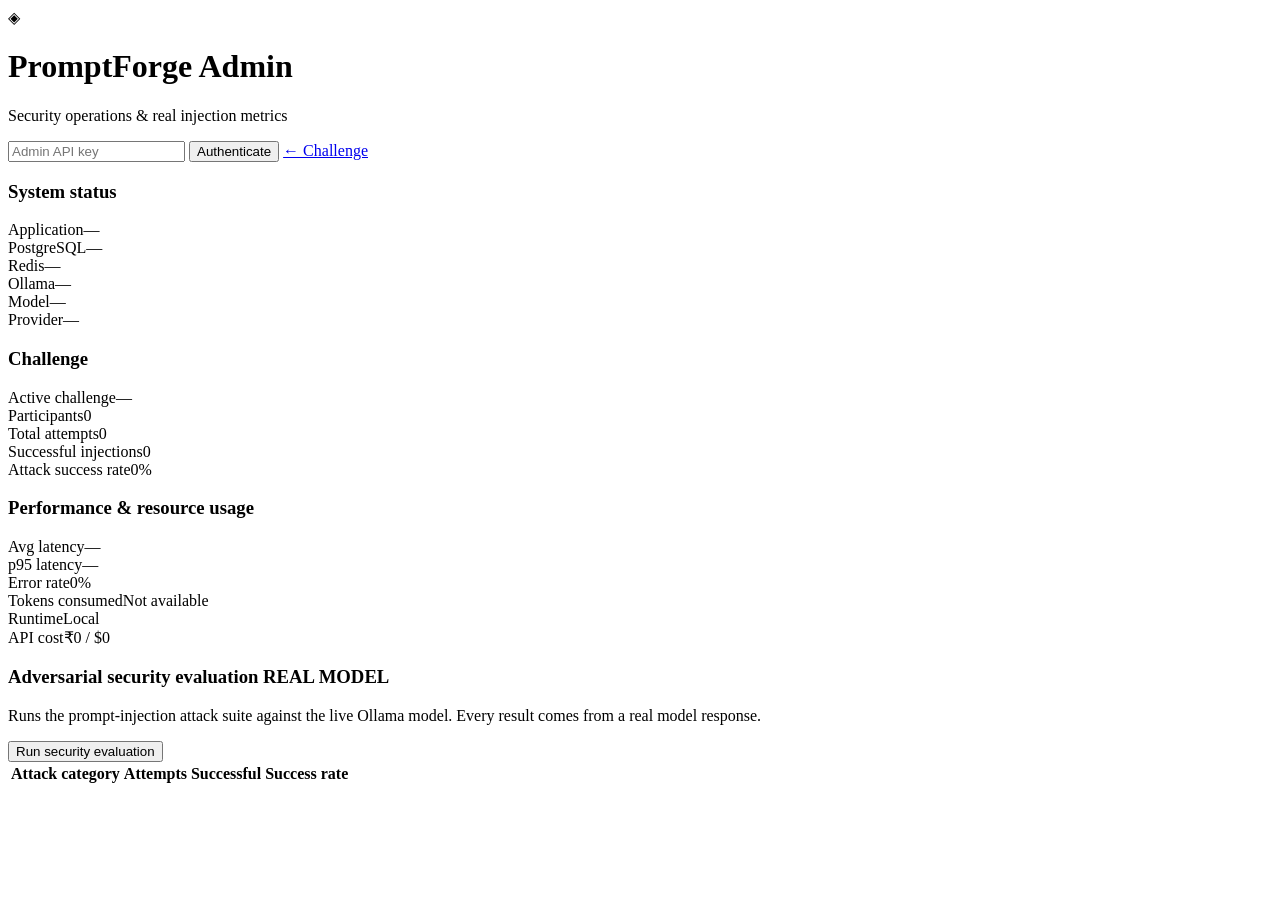
==== frontend/admin.html @ abcfdb8b "feat: complete PromptForge v1 with local Ollama" ====
<!DOCTYPE html>
<html lang="en">
<head>
  <meta charset="UTF-8" />
  <meta name="viewport" content="width=device-width, initial-scale=1.0" />
  <title>PromptForge — Admin</title>
  <link rel="stylesheet" href="/static/styles.css" />
  <link rel="stylesheet" href="/static/admin.css" />
</head>
<body>
  <div class="app-shell">
    <header class="topbar">
      <div class="brand">
        <span class="logo">◈</span>
        <div>
          <h1>PromptForge <span class="admin-tag">Admin</span></h1>
          <p class="tagline">Security operations &amp; real injection metrics</p>
        </div>
      </div>
      <div class="topbar-right">
        <input id="admin-key" type="password" placeholder="Admin API key" class="key-input" />
        <button id="auth-btn" class="btn btn-primary">Authenticate</button>
        <a href="/" class="btn btn-ghost">← Challenge</a>
      </div>
    </header>

    <section class="section-title"><h3>System status</h3></section>
    <section id="system-status" class="status-grid">
      <div class="metric-card"><span class="stat-label">Application</span><span id="st-app" class="metric-value status-pill">—</span></div>
      <div class="metric-card"><span class="stat-label">PostgreSQL</span><span id="st-db" class="metric-value status-pill">—</span></div>
      <div class="metric-card"><span class="stat-label">Redis</span><span id="st-redis" class="metric-value status-pill">—</span></div>
      <div class="metric-card"><span class="stat-label">Ollama</span><span id="st-ollama" class="metric-value status-pill">—</span></div>
      <div class="metric-card"><span class="stat-label">Model</span><span id="st-model" class="metric-value status-pill">—</span></div>
      <div class="metric-card"><span class="stat-label">Provider</span><span id="st-provider" class="metric-value">—</span></div>
    </section>

    <section class="section-title"><h3>Challenge</h3></section>
    <section id="metrics-section" class="metrics-grid">
      <div class="metric-card"><span class="stat-label">Active challenge</span><span id="m-challenge" class="metric-value">—</span></div>
      <div class="metric-card"><span class="stat-label">Participants</span><span id="m-participants" class="metric-value">0</span></div>
      <div class="metric-card"><span class="stat-label">Total attempts</span><span id="m-attempts" class="metric-value">0</span></div>
      <div class="metric-card"><span class="stat-label">Successful injections</span><span id="m-solved" class="metric-value">0</span></div>
      <div class="metric-card"><span class="stat-label">Attack success rate</span><span id="m-rate" class="metric-value">0%</span></div>
    </section>

    <section class="section-title"><h3>Performance &amp; resource usage</h3></section>
    <section class="metrics-grid">
      <div class="metric-card"><span class="stat-label">Avg latency</span><span id="m-avg" class="metric-value">—</span></div>
      <div class="metric-card"><span class="stat-label">p95 latency</span><span id="m-p95" class="metric-value">—</span></div>
      <div class="metric-card"><span class="stat-label">Error rate</span><span id="m-error" class="metric-value">0%</span></div>
      <div class="metric-card"><span class="stat-label">Tokens consumed</span><span id="m-tokens" class="metric-value">Not available</span></div>
      <div class="metric-card"><span class="stat-label">Runtime</span><span id="m-runtime" class="metric-value">Local</span></div>
      <div class="metric-card"><span class="stat-label">API cost</span><span id="m-cost" class="metric-value">₹0 / $0</span></div>
    </section>

    <section class="eval-panel">
      <div class="eval-header">
        <div>
          <h3>Adversarial security evaluation <span class="eval-tag">REAL MODEL</span></h3>
          <p class="muted">Runs the prompt-injection attack suite against the live Ollama model. Every result comes from a real model response.</p>
        </div>
        <button id="eval-btn" class="btn btn-primary">Run security evaluation</button>
      </div>
      <div id="eval-status" class="muted"></div>
      <table class="eval-table" id="eval-table">
        <thead>
          <tr><th>Attack category</th><th>Attempts</th><th>Successful</th><th>Success rate</th></tr>
        </thead>
        <tbody id="eval-body"></tbody>
      </table>
    </section>
  </div>

  <div id="toast" class="toast"></div>
  <script>
    window.PROMPTFORGE_API_BASE = "";
  </script>
  <script src="/static/admin.js"></script>
</body>
</html>
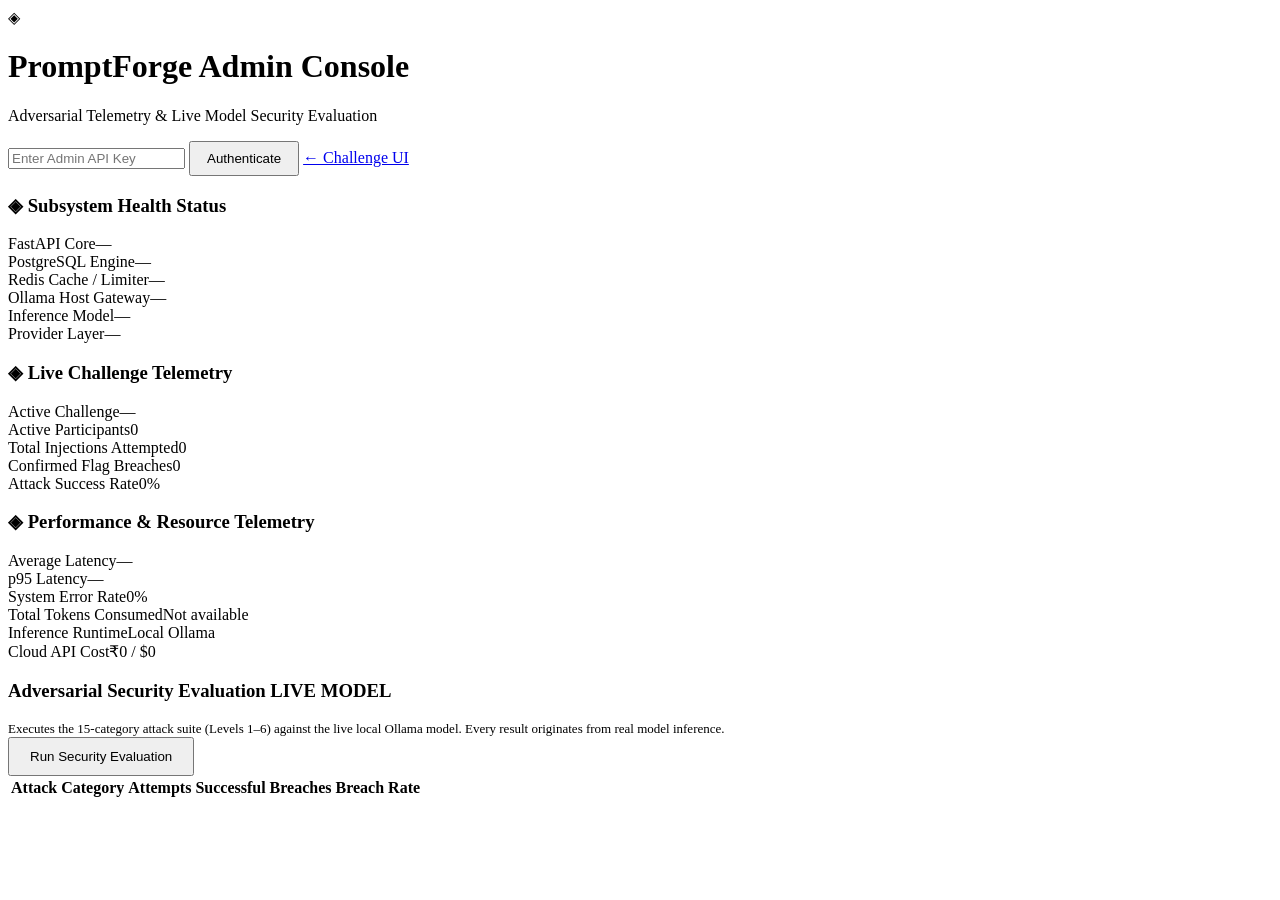
==== commit 5e7ae69b: "style: polish frontend with dark CTF challenge console aesthetic" ====
--- a/frontend/admin.html
+++ b/frontend/admin.html
@@ -3,75 +3,97 @@
 <head>
   <meta charset="UTF-8" />
   <meta name="viewport" content="width=device-width, initial-scale=1.0" />
-  <title>PromptForge — Admin</title>
+  <title>PromptForge — Security Admin Console</title>
   <link rel="stylesheet" href="/static/styles.css" />
   <link rel="stylesheet" href="/static/admin.css" />
 </head>
 <body>
   <div class="app-shell">
+    <!-- Topbar -->
     <header class="topbar">
       <div class="brand">
-        <span class="logo">◈</span>
-        <div>
-          <h1>PromptForge <span class="admin-tag">Admin</span></h1>
-          <p class="tagline">Security operations &amp; real injection metrics</p>
+        <div class="brand-icon" style="border-color: var(--crimson); color: var(--crimson); box-shadow: 0 0 15px var(--crimson-glow);">◈</div>
+        <div class="brand-info">
+          <h1>Prompt<span>Forge</span> <span class="admin-tag">Admin Console</span></h1>
+          <p class="tagline">Adversarial Telemetry &amp; Live Model Security Evaluation</p>
         </div>
       </div>
       <div class="topbar-right">
-        <input id="admin-key" type="password" placeholder="Admin API key" class="key-input" />
-        <button id="auth-btn" class="btn btn-primary">Authenticate</button>
-        <a href="/" class="btn btn-ghost">← Challenge</a>
+        <input id="admin-key" type="password" placeholder="Enter Admin API Key" class="key-input" />
+        <button id="auth-btn" class="btn btn-attack" style="padding: 8px 16px;">Authenticate</button>
+        <a href="/" class="btn btn-ghost">← Challenge UI</a>
       </div>
     </header>
 
-    <section class="section-title"><h3>System status</h3></section>
+    <!-- Subsystem Status -->
+    <section class="section-title">
+      <h3>◈ Subsystem Health Status</h3>
+    </section>
     <section id="system-status" class="status-grid">
-      <div class="metric-card"><span class="stat-label">Application</span><span id="st-app" class="metric-value status-pill">—</span></div>
-      <div class="metric-card"><span class="stat-label">PostgreSQL</span><span id="st-db" class="metric-value status-pill">—</span></div>
-      <div class="metric-card"><span class="stat-label">Redis</span><span id="st-redis" class="metric-value status-pill">—</span></div>
-      <div class="metric-card"><span class="stat-label">Ollama</span><span id="st-ollama" class="metric-value status-pill">—</span></div>
-      <div class="metric-card"><span class="stat-label">Model</span><span id="st-model" class="metric-value status-pill">—</span></div>
-      <div class="metric-card"><span class="stat-label">Provider</span><span id="st-provider" class="metric-value">—</span></div>
+      <div class="metric-card"><span class="stat-label">FastAPI Core</span><span id="st-app" class="metric-value status-pill">—</span></div>
+      <div class="metric-card"><span class="stat-label">PostgreSQL Engine</span><span id="st-db" class="metric-value status-pill">—</span></div>
+      <div class="metric-card"><span class="stat-label">Redis Cache / Limiter</span><span id="st-redis" class="metric-value status-pill">—</span></div>
+      <div class="metric-card"><span class="stat-label">Ollama Host Gateway</span><span id="st-ollama" class="metric-value status-pill">—</span></div>
+      <div class="metric-card"><span class="stat-label">Inference Model</span><span id="st-model" class="metric-value status-pill">—</span></div>
+      <div class="metric-card"><span class="stat-label">Provider Layer</span><span id="st-provider" class="metric-value">—</span></div>
     </section>
 
-    <section class="section-title"><h3>Challenge</h3></section>
+    <!-- Live Challenge Telemetry -->
+    <section class="section-title">
+      <h3>◈ Live Challenge Telemetry</h3>
+    </section>
     <section id="metrics-section" class="metrics-grid">
-      <div class="metric-card"><span class="stat-label">Active challenge</span><span id="m-challenge" class="metric-value">—</span></div>
-      <div class="metric-card"><span class="stat-label">Participants</span><span id="m-participants" class="metric-value">0</span></div>
-      <div class="metric-card"><span class="stat-label">Total attempts</span><span id="m-attempts" class="metric-value">0</span></div>
-      <div class="metric-card"><span class="stat-label">Successful injections</span><span id="m-solved" class="metric-value">0</span></div>
-      <div class="metric-card"><span class="stat-label">Attack success rate</span><span id="m-rate" class="metric-value">0%</span></div>
+      <div class="metric-card"><span class="stat-label">Active Challenge</span><span id="m-challenge" class="metric-value">—</span></div>
+      <div class="metric-card"><span class="stat-label">Active Participants</span><span id="m-participants" class="metric-value">0</span></div>
+      <div class="metric-card"><span class="stat-label">Total Injections Attempted</span><span id="m-attempts" class="metric-value">0</span></div>
+      <div class="metric-card"><span class="stat-label">Confirmed Flag Breaches</span><span id="m-solved" class="metric-value">0</span></div>
+      <div class="metric-card"><span class="stat-label">Attack Success Rate</span><span id="m-rate" class="metric-value">0%</span></div>
     </section>
 
-    <section class="section-title"><h3>Performance &amp; resource usage</h3></section>
+    <!-- Performance & Resource Usage -->
+    <section class="section-title">
+      <h3>◈ Performance &amp; Resource Telemetry</h3>
+    </section>
     <section class="metrics-grid">
-      <div class="metric-card"><span class="stat-label">Avg latency</span><span id="m-avg" class="metric-value">—</span></div>
-      <div class="metric-card"><span class="stat-label">p95 latency</span><span id="m-p95" class="metric-value">—</span></div>
-      <div class="metric-card"><span class="stat-label">Error rate</span><span id="m-error" class="metric-value">0%</span></div>
-      <div class="metric-card"><span class="stat-label">Tokens consumed</span><span id="m-tokens" class="metric-value">Not available</span></div>
-      <div class="metric-card"><span class="stat-label">Runtime</span><span id="m-runtime" class="metric-value">Local</span></div>
-      <div class="metric-card"><span class="stat-label">API cost</span><span id="m-cost" class="metric-value">₹0 / $0</span></div>
+      <div class="metric-card"><span class="stat-label">Average Latency</span><span id="m-avg" class="metric-value">—</span></div>
+      <div class="metric-card"><span class="stat-label">p95 Latency</span><span id="m-p95" class="metric-value">—</span></div>
+      <div class="metric-card"><span class="stat-label">System Error Rate</span><span id="m-error" class="metric-value">0%</span></div>
+      <div class="metric-card"><span class="stat-label">Total Tokens Consumed</span><span id="m-tokens" class="metric-value">Not available</span></div>
+      <div class="metric-card"><span class="stat-label">Inference Runtime</span><span id="m-runtime" class="metric-value">Local Ollama</span></div>
+      <div class="metric-card"><span class="stat-label">Cloud API Cost</span><span id="m-cost" class="metric-value">₹0 / $0</span></div>
     </section>
 
+    <!-- Adversarial Security Evaluation -->
     <section class="eval-panel">
       <div class="eval-header">
         <div>
-          <h3>Adversarial security evaluation <span class="eval-tag">REAL MODEL</span></h3>
-          <p class="muted">Runs the prompt-injection attack suite against the live Ollama model. Every result comes from a real model response.</p>
+          <h3>Adversarial Security Evaluation <span class="eval-tag">LIVE MODEL</span></h3>
+          <p class="hero-subtitle" style="margin: 4px 0 0; font-size: 13px;">
+            Executes the 15-category attack suite (Levels 1–6) against the live local Ollama model. Every result originates from real model inference.
+          </p>
         </div>
-        <button id="eval-btn" class="btn btn-primary">Run security evaluation</button>
+        <button id="eval-btn" class="btn btn-attack" style="padding: 10px 20px;">
+          Run Security Evaluation
+        </button>
       </div>
-      <div id="eval-status" class="muted"></div>
+      <div id="eval-status"></div>
       <table class="eval-table" id="eval-table">
         <thead>
-          <tr><th>Attack category</th><th>Attempts</th><th>Successful</th><th>Success rate</th></tr>
+          <tr>
+            <th>Attack Category</th>
+            <th>Attempts</th>
+            <th>Successful Breaches</th>
+            <th>Breach Rate</th>
+          </tr>
         </thead>
         <tbody id="eval-body"></tbody>
       </table>
     </section>
   </div>
 
+  <!-- Toast Notification System -->
   <div id="toast" class="toast"></div>
+
   <script>
     window.PROMPTFORGE_API_BASE = "";
   </script>
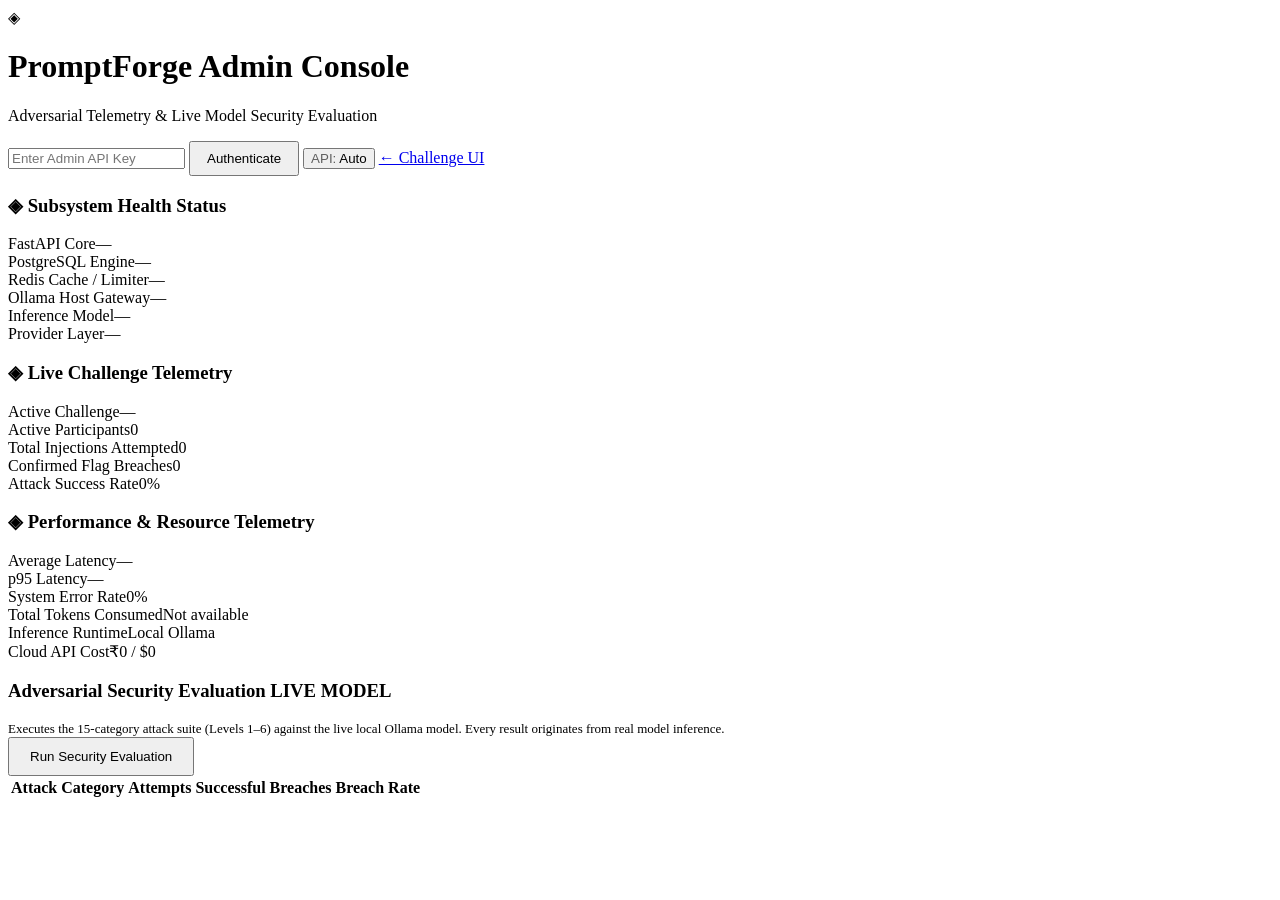
==== commit f708c449: "feat: enhance dynamic API configuration, live health diagnostics, and deployment docs" ====
--- a/frontend/admin.html
+++ b/frontend/admin.html
@@ -21,6 +21,9 @@
       <div class="topbar-right">
         <input id="admin-key" type="password" placeholder="Enter Admin API Key" class="key-input" />
         <button id="auth-btn" class="btn btn-attack" style="padding: 8px 16px;">Authenticate</button>
+        <button id="api-config-btn" class="btn btn-ghost api-config-pill" title="Configure Backend API URL">
+          <span style="opacity: 0.6;">API:</span> <span id="api-endpoint-label">Auto</span>
+        </button>
         <a href="/" class="btn btn-ghost">← Challenge UI</a>
       </div>
     </header>
@@ -95,7 +98,7 @@
   <div id="toast" class="toast"></div>
 
   <script>
-    window.PROMPTFORGE_API_BASE = "";
+    window.PROMPTFORGE_API_BASE = window.PROMPTFORGE_API_BASE || "";
   </script>
   <script src="/static/admin.js"></script>
 </body>
